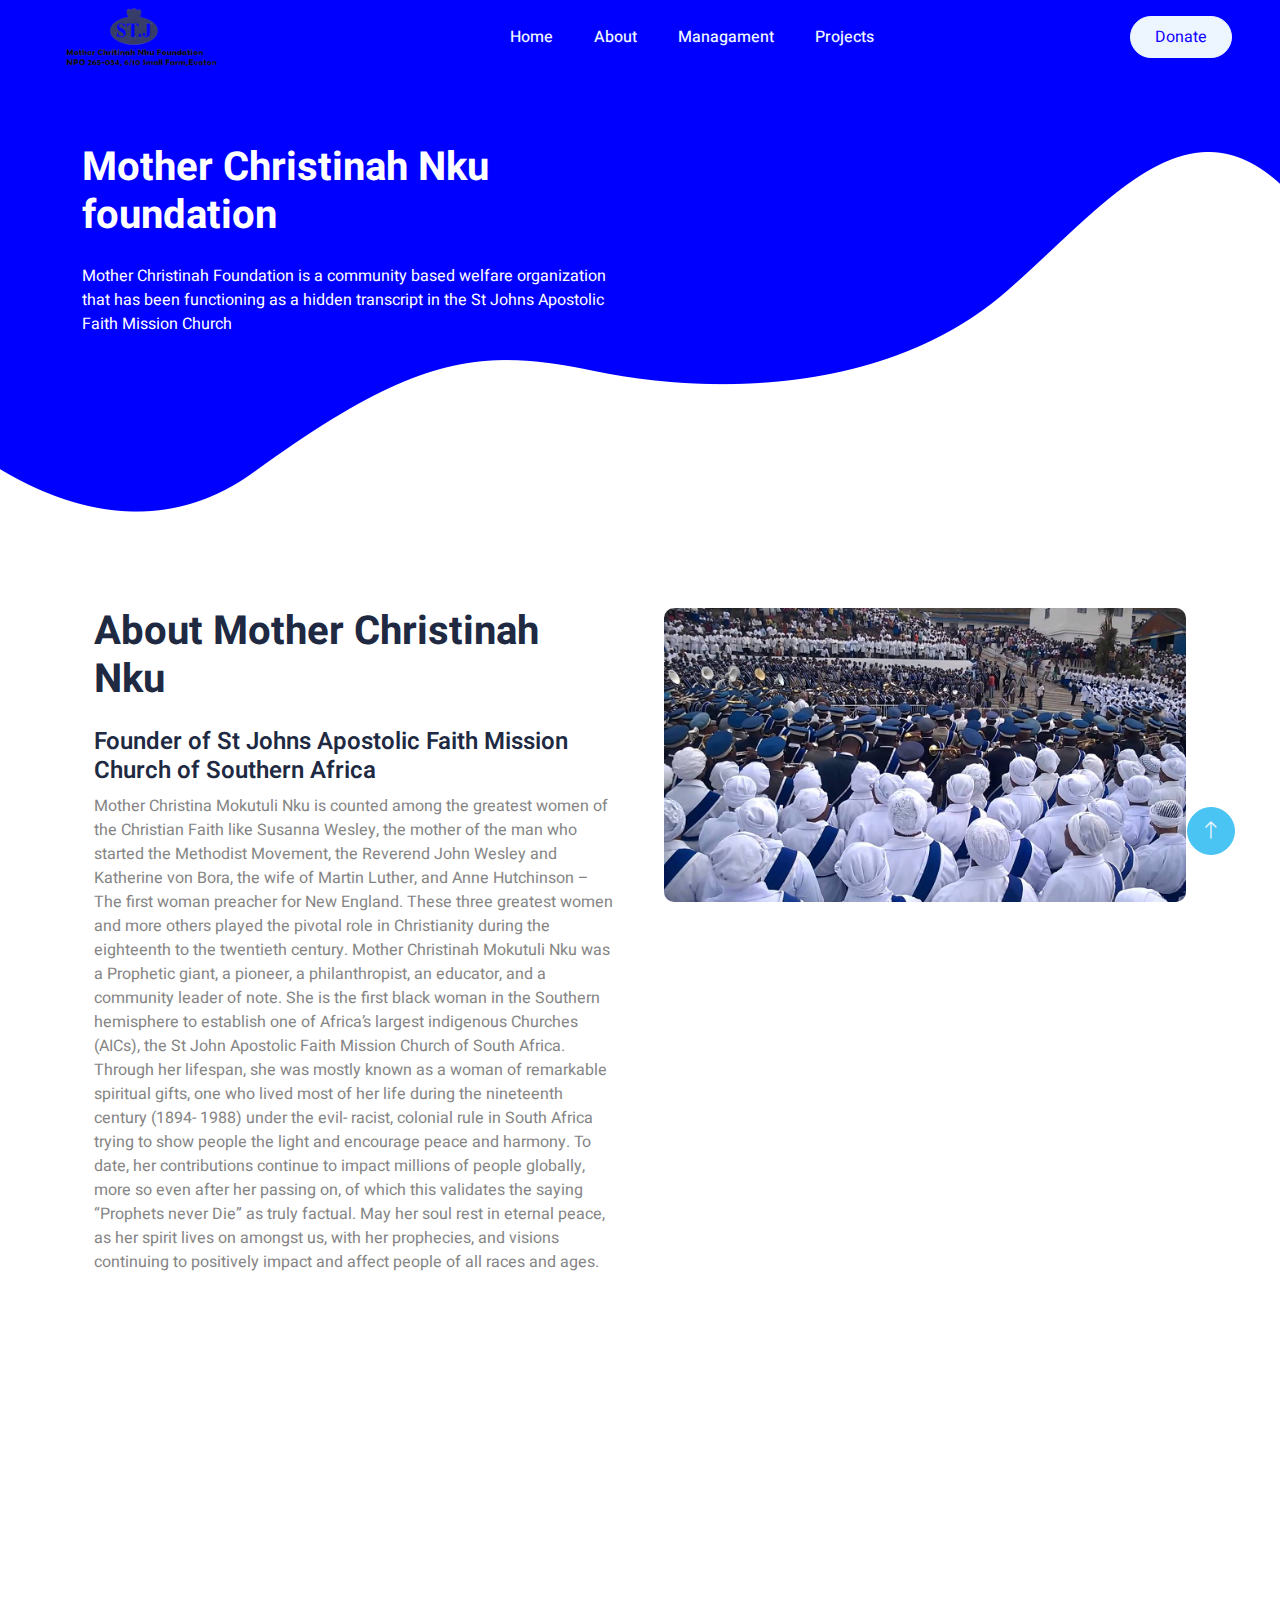
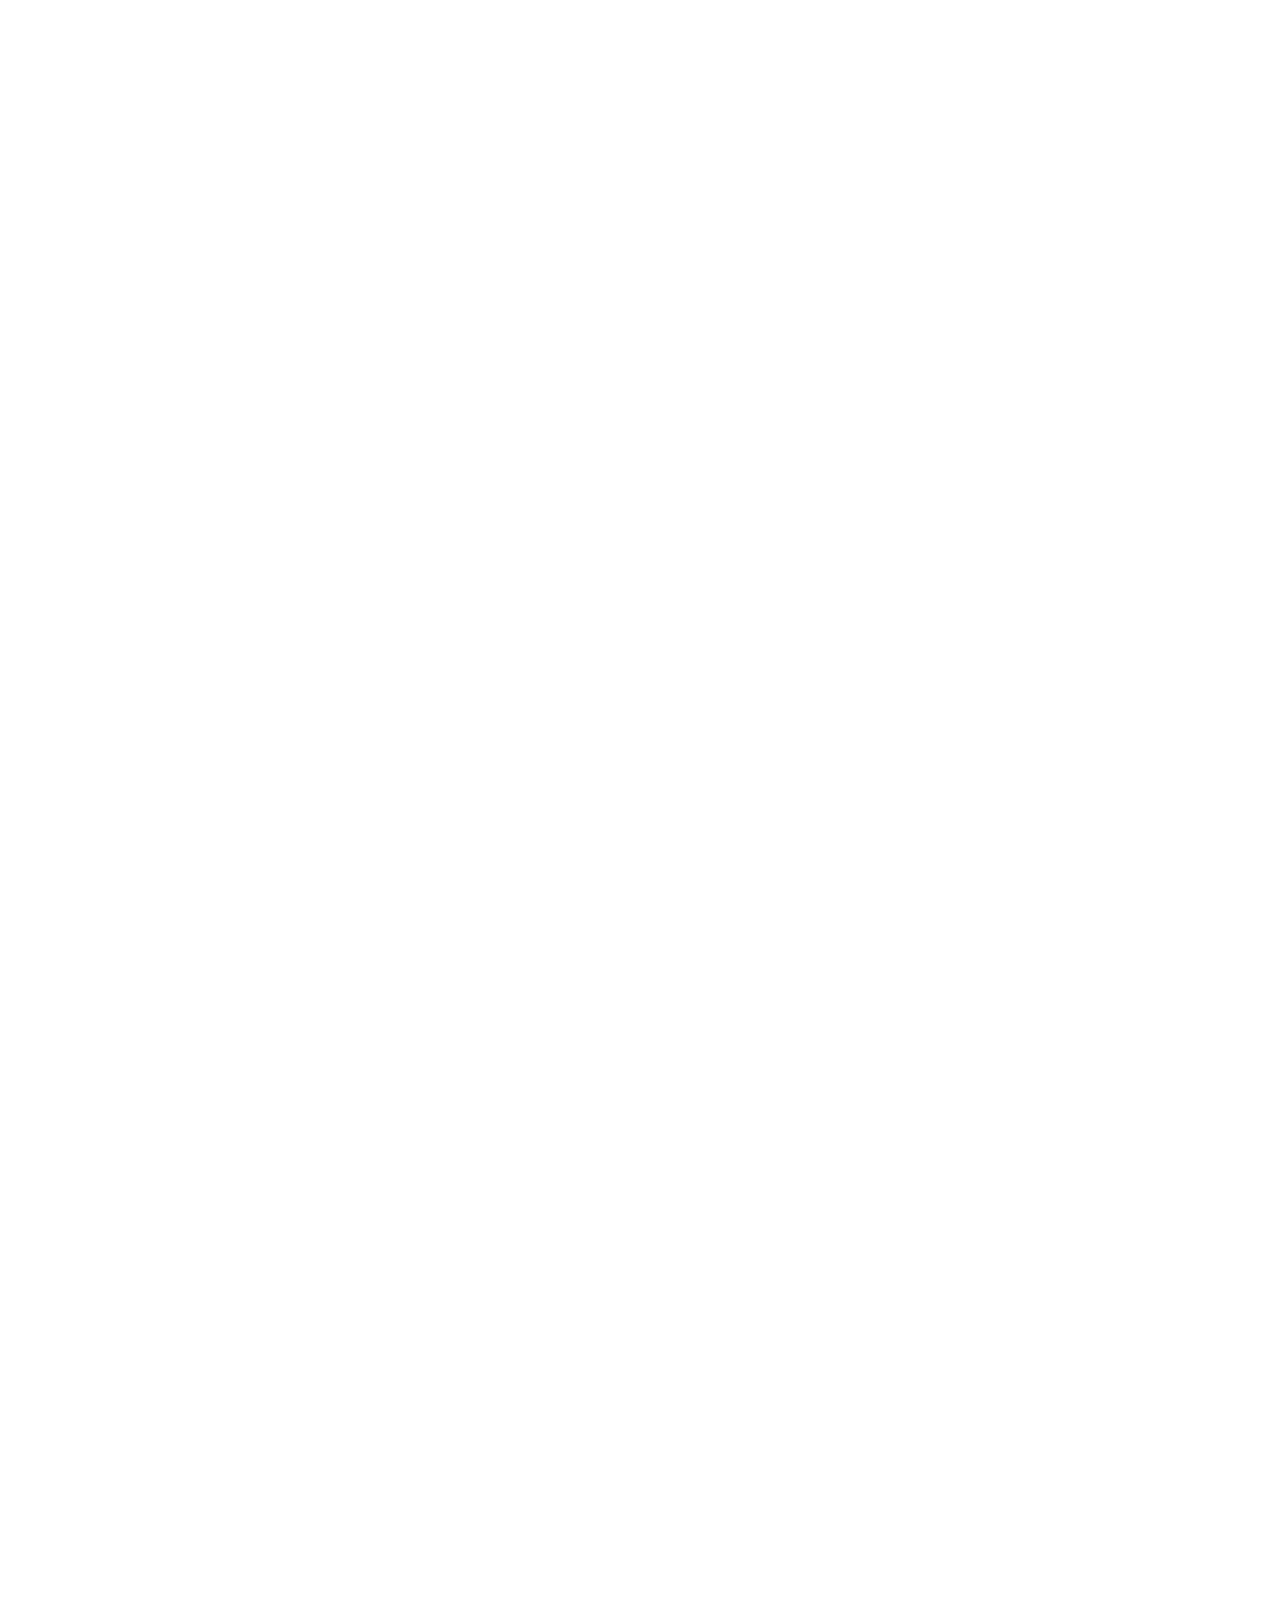
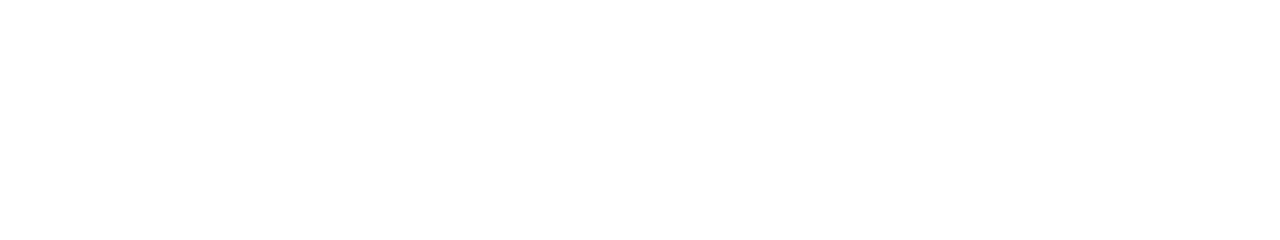
==== index.html @ d41034b4 "Add files via upload" ====
<!DOCTYPE html>
<html lang="en">

<head>
    <meta charset="utf-8">
    <title>Mother Christinah Nku foundation</title>
    <meta content="width=device-width, initial-scale=1.0" name="viewport">
    <meta content="" name="keywords">
    <meta content="" name="description">

    <!-- Favicon -->
    <link href="img/favicon.ico" rel="icon">

    <!-- Google Web Fonts -->
    <link rel="preconnect" href="https://fonts.googleapis.com">
    <link rel="preconnect" href="https://fonts.gstatic.com" crossorigin>
    <link href="https://fonts.googleapis.com/css2?family=Heebo:wght@400;500;600;700&display=swap" rel="stylesheet"> 

    <!-- Icon Font Stylesheet -->
    <link href="https://cdnjs.cloudflare.com/ajax/libs/font-awesome/5.10.0/css/all.min.css" rel="stylesheet">
    <link href="https://cdn.jsdelivr.net/npm/bootstrap-icons@1.4.1/font/bootstrap-icons.css" rel="stylesheet">

    <!-- Libraries Stylesheet -->
    <link href="lib/animate/animate.min.css" rel="stylesheet">
    <link href="lib/owlcarousel/assets/owl.carousel.min.css" rel="stylesheet">

    <!-- Customized Bootstrap Stylesheet -->
    <link href="css/bootstrap.min.css" rel="stylesheet">

    <!-- Template Stylesheet -->
    <link href="css/style.css" rel="stylesheet">

<!-- Map -->
    <link rel="stylesheet" href="style.css">
    <script src="script.js"></script>
</head>

<body>
    <div class="container-xxl bg-white p-0">
        <!-- Spinner Start -->
        <div id="spinner" class="show bg-white position-fixed translate-middle w-100 vh-100 top-50 start-50 d-flex align-items-center justify-content-center">
            <div class="spinner-grow text-primary" style="width: 3rem; height: 3rem;" role="status">
                <span class="sr-only">Loading...</span>
            </div>
        </div>
        <!-- Spinner End -->


        <!-- Navbar & Hero Start -->
        <div class="container-xxl position-relative p-0" id="home">
            <nav class="navbar navbar-expand-lg navbar-light px-4 px-lg-5 py-3 py-lg-0">
                <a href="" class="navbar-brand p-0">
                  
                  <img src="img/foundation-logo.png" alt="Logo" width="180px" height="auto">
                </a>
                <button class="navbar-toggler rounded-pill" type="button" data-bs-toggle="collapse" data-bs-target="#navbarCollapse">
                    <span class="navbar-toggler-icon"></span>
                </button>
                <div class="collapse navbar-collapse" id="navbarCollapse">
                    <div class="navbar-nav mx-auto py-0">
                        <a href="index.html" class="nav-item nav-link active">Home</a>
                        <a href="about.html" class="nav-item nav-link">About</a>
                        <a href="management.html" class="nav-item nav-link">Managament</a>
                        
                        <a href="#projects" class="nav-item nav-link">Projects</a>
                       
                    </div>
                    <a href="donate.html" class="btn btn-light rounded-pill py-2 px-4 ms-3 d-none d-lg-block">Donate</a>
                </div>
            </nav>

            <div class="container-xxl bg-primary hero-header">
                <div class="container">
                    <div class="row g-5 align-items-center">
                        <div class="col-lg-6 text-center text-lg-start">
                            <h1 class="text-white mb-4 animated slideInDown">Mother Christinah Nku foundation</h1>
                            <p class="text-white pb-3 animated slideInDown">Mother Christinah Foundation is a community based welfare organization that has been functioning as a hidden 
                                transcript in the St Johns Apostolic Faith Mission Church</p>
                            
                        </div>
                        
                    </div>
                </div>
            </div>
        </div>
        <!-- Navbar & Hero End -->

        <!-- About Start -->
        <div class="container" id="about" style="padding-top: 0px !important;">
            <div class="container">
                <div class="row g-5 flex-column-reverse flex-lg-row">
                    <div class="col-lg-6 wow fadeInUp" data-wow-delay="0.1s">
                        <h1 class="mb-4">About Mother Christinah Nku</h1>
                        <h4>Founder of St Johns Apostolic Faith Mission Church of Southern Africa</h4>
                        <p class="mb-4">Mother Christina Mokutuli Nku is counted among the greatest women of the Christian Faith like 
                            Susanna Wesley, the mother of the man who started the Methodist Movement, the Reverend 
                            John Wesley and
                            Katherine von Bora, the wife of Martin Luther, and Anne Hutchinson
                            – The first woman preacher for New England. These three greatest women and more others 
                            played the pivotal role in Christianity during the eighteenth to the twentieth century. 
                            Mother Christinah Mokutuli Nku was a Prophetic giant, a pioneer, a philanthropist, an educator, 
                            and a community leader of note. She is the first black woman in the Southern hemisphere to 
                            establish one of Africa’s largest indigenous Churches (AICs), the St John Apostolic Faith 
                            Mission Church of South Africa. Through her lifespan, she was mostly known as a woman of 
                            remarkable spiritual gifts, one who lived most of her life during the nineteenth century (1894-
                            1988) under the evil- racist, colonial rule in South Africa trying to show people the light and 
                            encourage peace and harmony. To date, her contributions continue to impact millions of people 
                            globally, more so even after her passing on, of which this validates the saying “Prophets never 
                            Die” as truly factual. May her soul rest in eternal peace, as her spirit lives on amongst us, with 
                            her prophecies, and visions continuing to positively impact and affect people of all races and 
                            ages. 
                            
                            </p>
                        
                    </div>
                    <div class="col-lg-6">
                         <center>
                            <img class="img-fluid rounded wow zoomIn" data-wow-delay="0.5s" src="img/mother4.jpg">
                            <img class="img-fluid rounded wow zoomIn" data-wow-delay="0.5s" src="img/thumb1.jpg" width="150px" style="margin-top: 20px; ">
                            <img class="img-fluid rounded wow zoomIn" data-wow-delay="0.5s" src="img/thumb2.jpg" width="150px" style="margin-top: 20px; margin-left: 25px;">
                            <img class="img-fluid rounded wow zoomIn" data-wow-delay="0.5s" src="img/thumb3.jpg" width="150px" style="margin-top: 20px;  margin-left: 25px;">
                        
                    </center>
                       </div>
                </div>
            </div>
        </div>
        <!-- About End -->
        <!-- Process Start -->
        <div class="container-xxl py-6">
            <div class="container">
                <div class="row ">
                    <div class="col-lg-6 wow fadeInUp" data-wow-delay="0.1s">
                        <img class="img-fluid rounded" src="img/mother7.jpg" width="400px">
                    </div>
                    <div class="col-lg-6 wow fadeInUp" data-wow-delay="0.5s">
                        <h1 class="mb-4">Mother Christinah Nku the Pioneer</h1>
                        <p class="mb-4">Mother Nku pioneered and founded the largest apostolic church in Africa in 1924, the St Johns 
                            Apostolic Faith Mission Church Headquartered in the dusty free hold of Small Farm in Evaton 
                            Vaal Gauteng Province, Republic of South Africa.
                            Mother Nku impacted the entire Southern Hemisphere, when she followed a vision with a stream 
                            of Africans to separate from Dutch- missionary churches dominated by white protestant 
                            Christianity and created some new religious cosmologies that blended Christians symbols and 
                            practices into some well-established pre –colonial systems and pioneered an African Indigenous 
                            church ,which has become a formidable Institution across the SADC region, with church 
                            branches in South Africa, Botswana, Lesotho, eSwatini, Zambia, Zimbabwe, and Angola.
                            The Church she founded St Johns Apostolic faith Mission now has an incredible membership 
                            base of more than 10 Million people.</p><p>
                            The St Johns Apostolic Faith Mission Church was founded by Mother Christinah Nku in 1924 
                            and its Headquarters are in Evaton Small Farm Vaal, Gauteng Province, Republic of South 
                            Africa</p>
                        
                    </div>
                  
                </div>
            </div>
        </div>
        <!-- Process End -->

        <!-- Testimonial Start -->
        <div class="container-xxl py-6" id="projects">
            <div class="container">
                <div class="mx-auto text-center wow fadeInUp" data-wow-delay="0.1s" style="max-width: 600px;">
                    <h1 class="mb-3">Our Current Projects</h1>
                    
                </div>
                <div class="owl-carousel testimonial-carousel wow fadeInUp" data-wow-delay="0.1s">
                    <div class="testimonial-item bg-light rounded my-4">
                        <p class="fs-5"><i class="fa fa-quote-left fa-4x text-primary mt-n4 me-3"></i>Mother Christinah Nku foundation together with professional linguist and writers have 
                            compiled and written the First Ever Official Biography of the Prophetess and Founder of the St 
                            Johns Apostolic Church. The Biography Book is Entitled “Prophets Never Die” this official Biography is meant to 
                            preserve her legacy in Prophetic Mission, community development and to celebrate her 
                            pioneering spirit of 100 years in Ministry
                            Prophets Never Die Volume 1 of her Official Biography will be followed by the 2nd Volume of 
                            her Biography book Entitled 100 years Living the Legacy which be released in the year 2024, 
                            during the Centenary of St Johns Apostolic Faith Mission.
                            Collaborative Partners in this Project are; Department of Sport Arts and Culture, Sedibeng 
                            District Municipality, Council of African Independent Churches (CAIC), South African Council of 
                            Churches (SACC) through its juristic representatives, the South Korean Church,Lehakoe 
                            Projects, Kopano Ke Matla Stj (Pty)Ltd Ovimark Resources and the St Johns Apostolic faith 
                            Mission Church.</p>
                        <div class="d-flex align-items-center">
                             <div class="ps-4">
                                <h5 class="mb-1">Official Biography Book</h5>
                                
                            </div>
                        </div>
                    </div>
                    <div class="testimonial-item bg-light rounded my-4">
                        <p class="fs-5"><i class="fa fa-quote-left fa-4x text-primary mt-n4 me-3"></i>The Foundation is building the first ever St Johns Academy of Excellence in Partnership with 
                            the St Johns Apostolic Faith Mission Church and the Multinational Investors.
                            The Academy is established to bridge the technology gap between the less privileged and the 
                            privileged members of the South African society, by educating and equipping learners with 
                            the technological skills needed to thrive in the 4th Industrial revolution.
                            The Graduates from the St Johns Academy of Excellence will be placed in fortune 500 
                            companies globally thus creating job opportunities in the Church and the community.</p>
                        <div class="d-flex align-items-center">
                            <div class="ps-4">
                                <h5 class="mb-1">St Johns Academy of Excellence</h5>
                            </div>
                        </div>
                    </div>
                    <div class="testimonial-item bg-light rounded my-4">
                        <p class="fs-5"><i class="fa fa-quote-left fa-4x text-primary mt-n4 me-3"></i>The foundation has completed a mega heritage plan that will boost the Sedibeng and Vaal 
                            tourism attraction this is against the backdrop of Sedibeng District Municipality and 
                            Department of Sports Arts and culture developing a liberation struggle heritage route with a 
                            signage that is linked to the St Johns AFM. The Museum will be launched during the 
                            Centenary of the St Johns Apostolic Faith Mission Church in the year 2024 the Heritage 
                            Museum project coincides with the Department of Cultures initiative to declare 12 doors St 
                            Johns Apostolic Faith Mission Church a National Heritage Site.</p>
                        <div class="d-flex align-items-center">
                            <div class="ps-4">
                                <h5 class="mb-1">Mother Christinah Nku Heritage Museum</h5>
                              
                            </div>
                        </div>
                    </div>
                </div>
            </div>
        </div>
        <!-- Testimonial End -->


   

        <!-- Footer Start -->

        <center><div class="container-fluid bg-primary text-white footer wow fadeIn" data-wow-delay="0.1s">
            <div class="container py-5 px-lg-5">
                <div class="row g-5">
                    <div class="col-md-6 col-lg-3">
                        
                        <p><i class="fa fa-phone-alt me-3"></i>+27 73 409 0260  </p>
                        <p><i class="fa fa-phone-alt me-3"></i>+27 61 464 5881   </p>
                        <p><i class="fa fa-envelope me-3"></i>Info@motherchristina.org</p>
                        
                    </div>
                    <div class="col-lg-4" >
                        <center><div class="logo" style="padding-top:5px ;">
                            <a href="index.html"><img src="img/foundation-logo.png" width="250px" alt=""></a>
                        </div></center>
                        
                    </div>
                    
                    
                    <div class="col-lg-4 col-xs-12">
                        <div class="left-text-content">
                            <p>© Copyright Gift Sefike
                            
                            <br></p>
                        </div>
                    </div>
                </div>
            </div>
            
        </div>
    </center>
        <!-- Footer End -->


        <!-- Back to Top -->
        <a href="#" class="btn btn-lg btn-primary btn-lg-square back-to-top"><i class="bi bi-arrow-up"></i></a>
    </div>

    <!-- JavaScript Libraries -->
    <script src="https://code.jquery.com/jquery-3.4.1.min.js"></script>
    <script src="https://cdn.jsdelivr.net/npm/bootstrap@5.0.0/dist/js/bootstrap.bundle.min.js"></script>
    <script src="lib/wow/wow.min.js"></script>
    <script src="lib/easing/easing.min.js"></script>
    <script src="lib/waypoints/waypoints.min.js"></script>
    <script src="lib/counterup/counterup.min.js"></script>
    <script src="lib/owlcarousel/owl.carousel.min.js"></script>

    <!-- Template Javascript -->
    <script src="js/main.js"></script>
</body>

</html>
---- css/style.css ----
/********** Template CSS **********/
:root {
    --primary: #1100ff;
    --light: #EDF5FF;
    --dark: #202942;
}

.vertical {
    border-left: 6px solid blue;
    height: 450px;
    border-radius: 10px;
    position:absolute;
    left: 50%;
}
@media (max-width: 700px){
    .vertical {
        border-left: 6px solid blue;
        height: 0px;
        border-radius: 10px;
        position:absolute;
        left: 50%;
    }
    
}

body{
    overflow-x: hidden;
}
/*** Spinner ***/
#spinner {
    opacity: 0;
    visibility: hidden;
    transition: opacity .3nav ease-out, visibility 0s linear .2s;
    z-index: 99999;
}

#spinner.show {
    transition: opacity .2s ease-out, visibility 0s linear 0s;
    visibility: visible;
    opacity: 1;
}

.back-to-top {
    position: fixed;
    display: none;
    right: 45px;
    bottom: 45px;
    z-index: 99;
}

.my-6 {
    margin-top: 6rem;
    margin-bottom: 6rem;
}

.py-6 {
    padding-top: 6rem;
    padding-bottom: 6rem;
}


/*** Heading ***/
h1,
h2,
.fw-bold {
    font-weight: 700 !important;
}

h3,
h4,
.fw-semi-bold {
    font-weight: 600 !important;
}

h5,
h6,
.fw-medium {
    font-weight: 500 !important;
}


/*** Button ***/
.btn {
    transition: .5s;
}

.btn:hover {
    box-shadow: 0 0 10px rgba(0, 0, 0, .5);
}

.btn.btn-primary {
    color: var(--light);
}

.btn.btn-light {
    color: var(--primary);
}

.btn-square {
    width: 38px;
    height: 38px;
}

.btn-sm-square {
    width: 32px;
    height: 32px;
}

.btn-lg-square {
    width: 48px;
    height: 48px;
}

.btn-square,
.btn-sm-square,
.btn-lg-square {
    padding: 0;
    display: flex;
    align-items: center;
    justify-content: center;
    font-weight: normal;
    border-radius: 50px;
}


/*** Navbar ***/
.navbar .dropdown-toggle::after {
    border: none;
    content: "\f067";
    font-family: "Font Awesome 5 Free";
    font-size: 10px;
    font-weight: bold;
    vertical-align: middle;
    margin-left: 8px;
}

.navbar .navbar-nav .nav-link {
    position: relative;
    margin-left: 25px;
    
    font-weight: 500;
    color: var(--light);
    outline: none;
    transition: .5s;
}

.navbar .navbar-nav .nav-link:hover,
.navbar .navbar-nav .nav-link.active {
    color: var(--light);
}

.sticky-top.navbar .navbar-nav .nav-link {
    padding: 20px 0;
    color: var(--dark);
}

.sticky-top.navbar .navbar-nav .nav-link:hover,
.sticky-top.navbar .navbar-nav .nav-link.active {
    color: var(--primary);
}

.navbar .navbar-brand h1 {
    color: #FFFFFF;
}

.navbar .navbar-brand img {
    
    transition: .5s;
}
/*
.sticky-top.navbar .navbar-brand img {
   
}*/

@media (max-width: 991.98px) {
    .sticky-top.navbar {
        position: relative;
        background: #FFFFFF;
    }

    .navbar .navbar-collapse {
        margin-top: 15px;
        border-top: 1px solid #DDDDDD;
    }

    .navbar .navbar-nav .nav-link,
    .sticky-top.navbar .navbar-nav .nav-link {
        padding: 10px 0;
        margin-left: 0;
        color: var(--dark);
    }

    .navbar .navbar-nav .nav-link:hover,
    .navbar .navbar-nav .nav-link.active {
        color: var(--primary);
    }

    .navbar .navbar-brand h1 {
        color: var(--primary);
    }

    .navbar-light .navbar-brand img {
        max-height: 45px;
    }
}

@media (min-width: 992px) {
    .navbar {
        position: absolute;
        width: 100%;
        top: 0;
        left: 0;
        z-index: 999;
    }
    
    .sticky-top.navbar {
        position: fixed;
        background: #FFFFFF;
    }

    .sticky-top.navbar .navbar-brand h1 {
        color: var(--primary);
    }

    .navbar .navbar-nav .nav-item .dropdown-menu {
        display: block;
        border: none;
        margin-top: 0;
        top: 150%;
        opacity: 0;
        visibility: hidden;
        transition: .5s;
    }

    .navbar .navbar-nav .nav-item:hover .dropdown-menu {
        top: 100%;
        visibility: visible;
        transition: .5s;
        opacity: 1;
    }

    .sticky-top.navbar .btn {
        color: var(--light);
        background: var(--primary);
        border-color: var(--primary);
    }
}


/*** Hero Header ***/
.hero-header {
    margin-bottom: 6rem;
    padding: 9rem 0;
    background: url(../img/bg-bottom.png) center bottom no-repeat;
}

@media (max-width: 991.98px) {
    .hero-header {
        padding: 6rem 0 9rem 0;
    }
}


/*** Feature ***/
.feature-item,
.advanced-feature-item {
    height: 100%;
    transition: .5s;
}

.feature-item:hover {
    margin-top: -15px;
}

.advanced-feature-item {
    box-shadow: 0 0 45px rgba(0, 0, 0, .08);
}

.advanced-feature-item * {
    transition: .5s;
}

.advanced-feature-item:hover {
    background: var(--primary);
}

.advanced-feature-item:hover * {
    color: #FFFFFF !important;
}


/*** Process ***/
.process {
    padding: 0;
    list-style: none;
}

.process li {
    position: relative;
    display: flex;
    padding-bottom: 25px;
}

.process li::after {
    position: absolute;
    content: "";
    width: 1px;
    height: 100%;
    top: 0;
    left: 20px;
    background: var(--primary);
}

.process li:last-child {
    padding-bottom: 0;
}

.process li:last-child:after {
    display: none;
}

.process li span {
    position: relative;
    width: 40px;
    height: 40px;
    margin-right: 20px;
    display: flex;
    align-items: center;
    justify-content: center;
    flex-shrink: 0;
    color: #FFFFFF;
    background: var(--primary);
    border-radius: 40px;
    z-index: 1;
}

.process li p {
    margin: 0;
}


/*** Price ***/
.price-item {
    box-shadow: 0 0 45px rgba(0, 0, 0, .08);
    transition: .5s;
}

.price-item:hover {
    margin-top: -10px;
}


/*** Testimonial ***/
.testimonial-carousel .testimonial-item {
    padding: 0 30px 30px 30px;
}

.testimonial-carousel .owl-nav {
    display: flex;
    justify-content: center;
}

.testimonial-carousel .owl-nav .owl-prev,
.testimonial-carousel .owl-nav .owl-next {
    margin: 0 12px;
    width: 60px;
    height: 60px;
    display: flex;
    align-items: center;
    justify-content: center;
    color: var(--primary);
    background: var(--light);
    border-radius: 60px;
    font-size: 22px;
    transition: .5s;
}

.testimonial-carousel .owl-nav .owl-prev:hover,
.testimonial-carousel .owl-nav .owl-next:hover {
    color: #FFFFFF;
    background: var(--primary);
    box-shadow: 0 0 10px rgba(0, 0, 0, .5);
}


/*** Footer ***/
.footer {
    margin-top: 3rem;
    padding-top: 3rem;
}









.footer .copyright {
    padding: 25px 0;
    border-top: 1px solid rgba(256, 256, 256, .1);
}

.footer .copyright a {
    color: var(--light);
}
---- style.css ----
div {
	
}

svg {
	width: 70%;
}
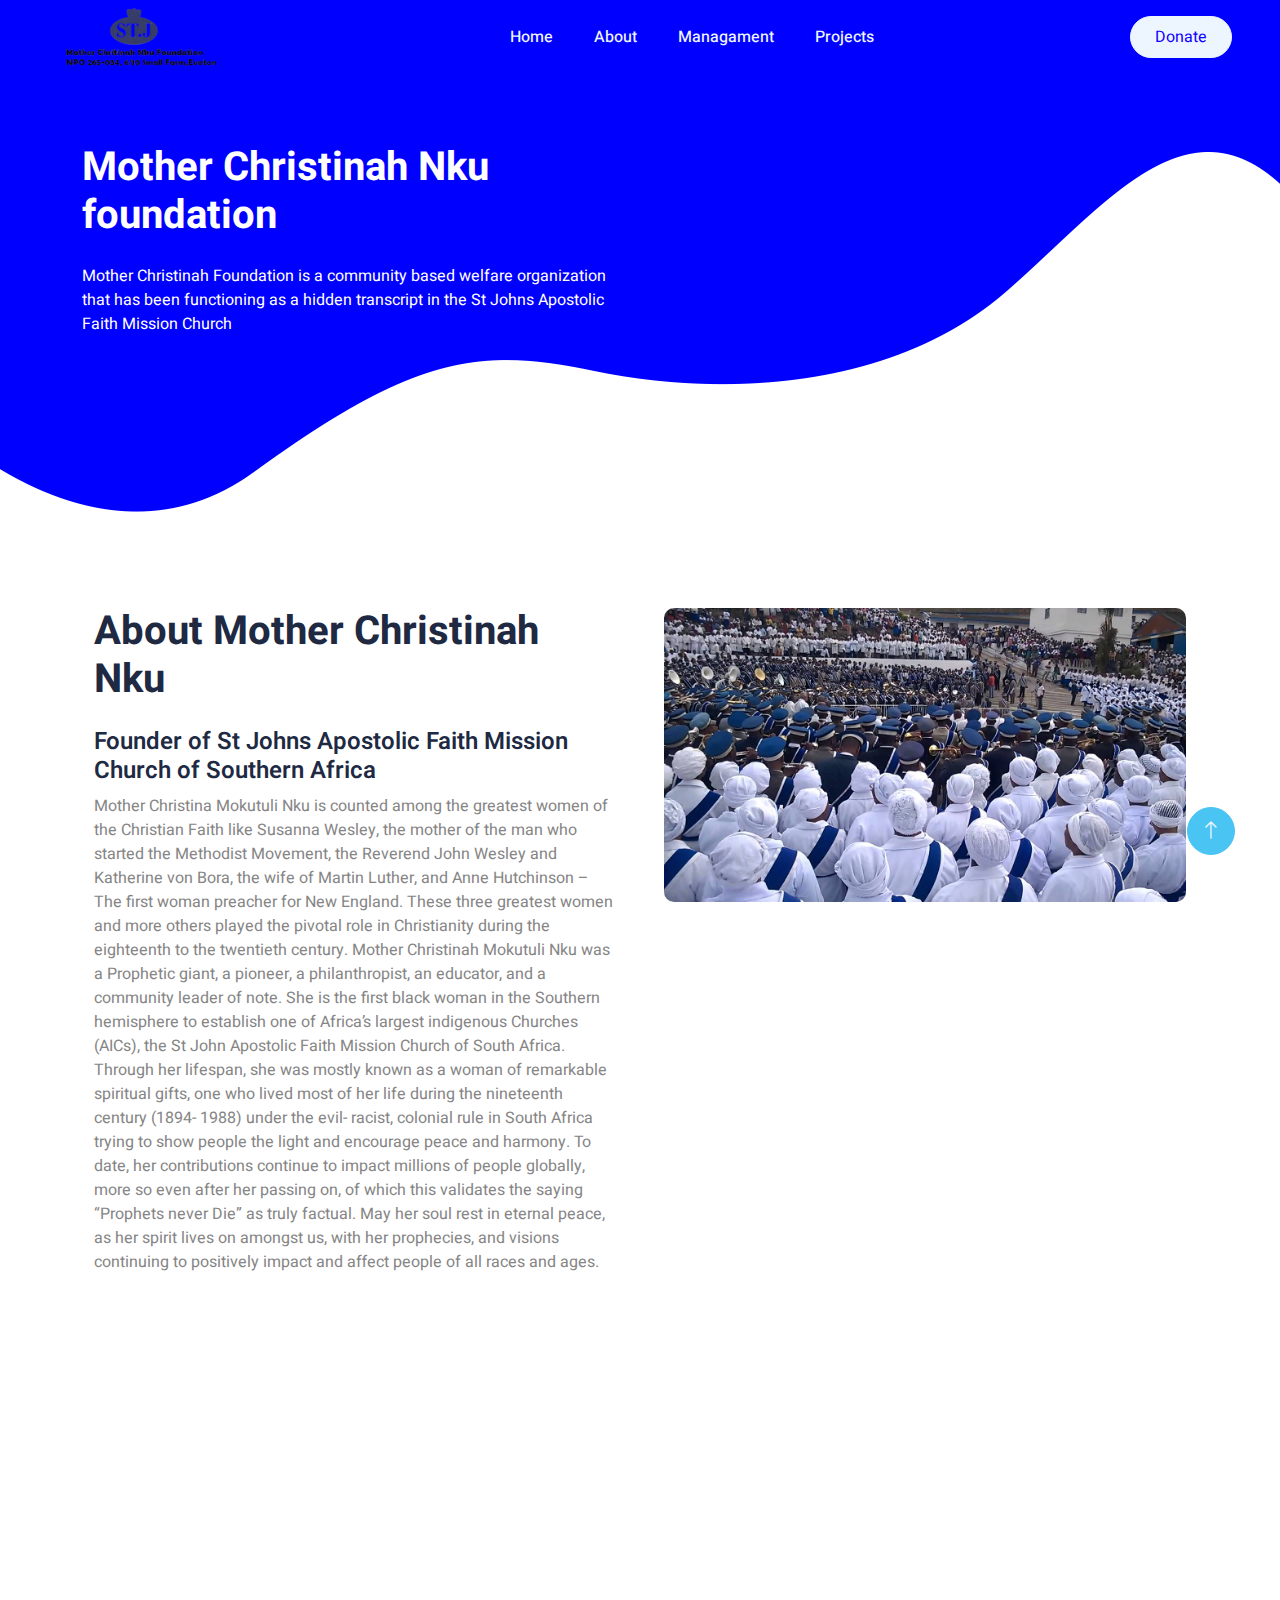
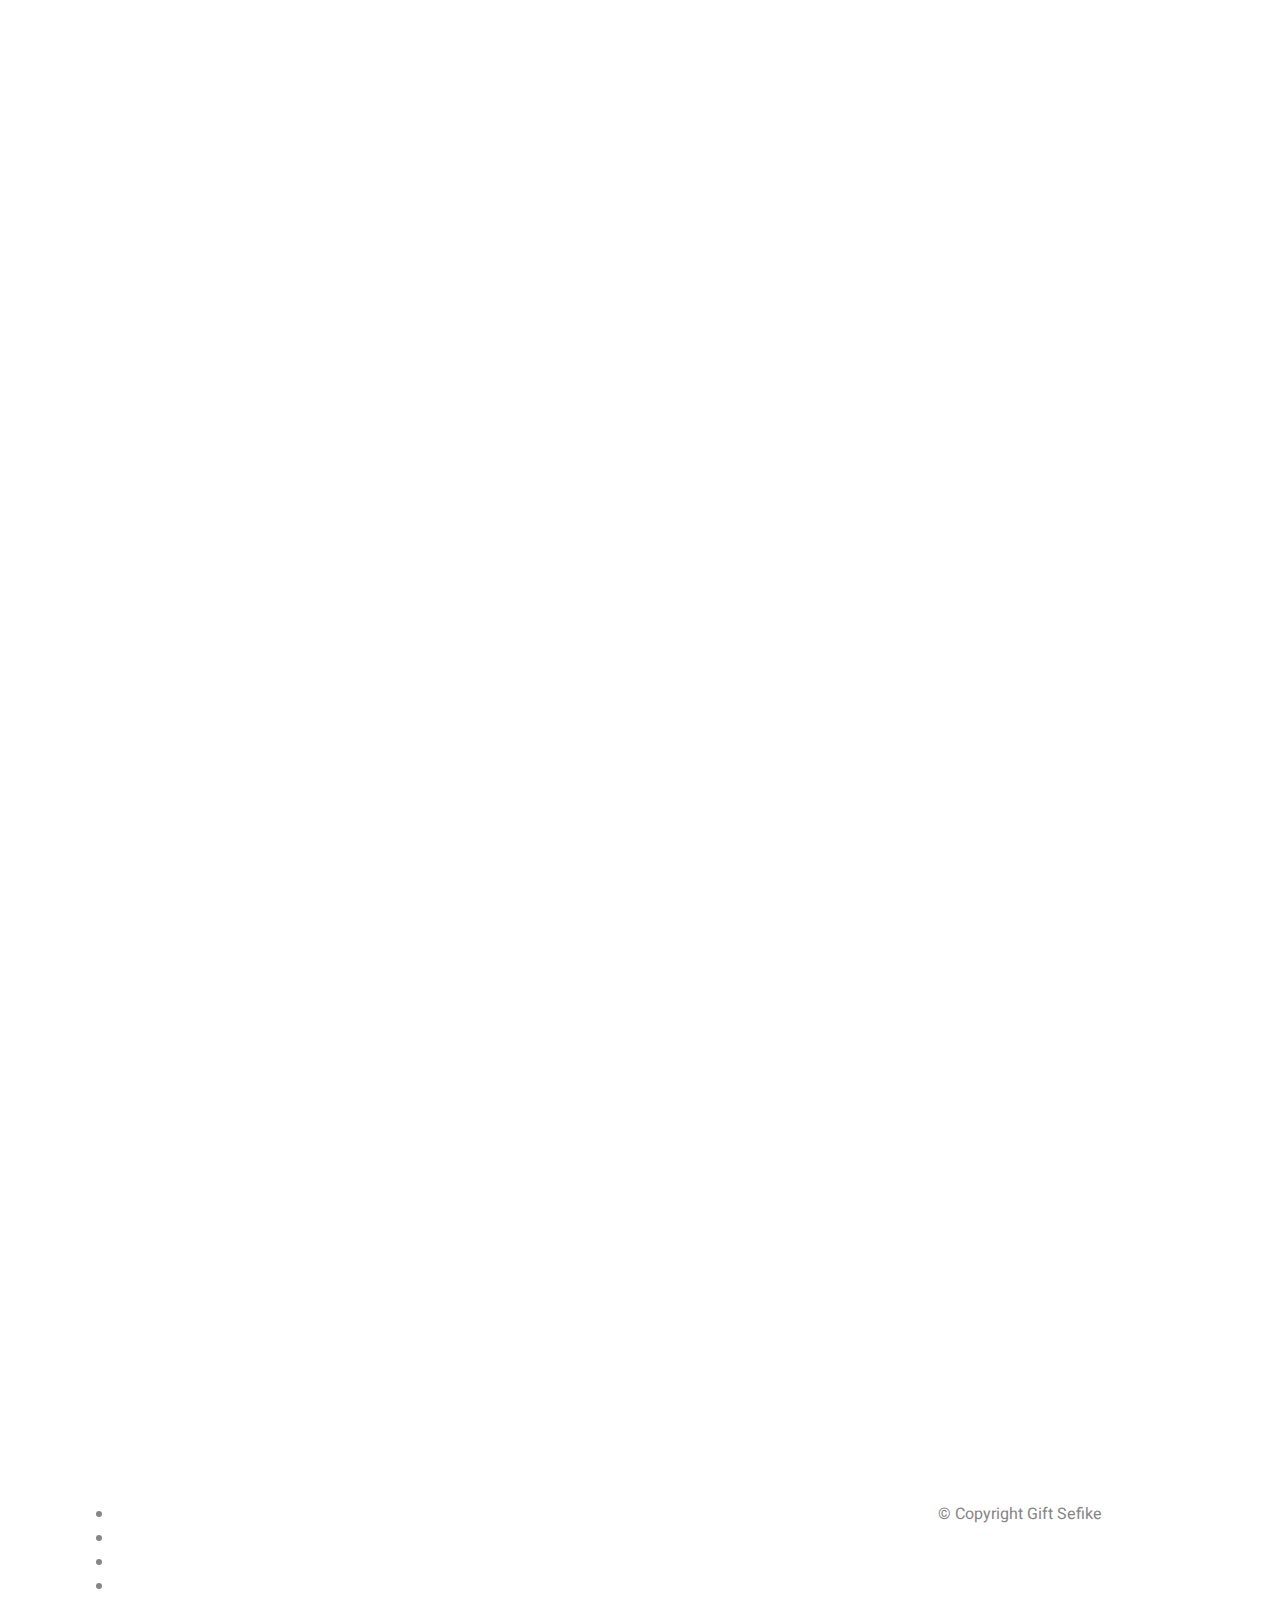
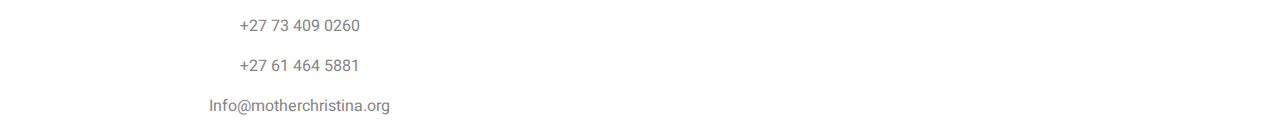
==== commit 2abcaa19: "Add files via upload" ====
--- a/index.html
+++ b/index.html
@@ -8,18 +8,32 @@
     <meta content="" name="keywords">
     <meta content="" name="description">
 
+
+    <link href="https://fonts.googleapis.com/css?family=Poppins:100,200,300,400,500,600,700,800,900&display=swap" rel="stylesheet">
+    <link href="https://fonts.googleapis.com/css2?family=Dancing+Script:wght@400;500;600;700&display=swap" rel="stylesheet">
+ 
+ 
+
+    <!-- Additional CSS Files -->
+    <link rel="stylesheet" type="text/css" href="assets/css/bootstrap.min.css">
+
+    <link rel="stylesheet" type="text/css" href="assets/css/font-awesome.css">
+
+    <link rel="stylesheet" href="assets/css/templatemo-klassy-cafe.css">
+
     <!-- Favicon -->
     <link href="img/favicon.ico" rel="icon">
-
+    <link rel="stylesheet" href="css/font-awesome.min.css">
+    <link rel="stylesheet" href="css/font-awesome.css">
     <!-- Google Web Fonts -->
     <link rel="preconnect" href="https://fonts.googleapis.com">
     <link rel="preconnect" href="https://fonts.gstatic.com" crossorigin>
     <link href="https://fonts.googleapis.com/css2?family=Heebo:wght@400;500;600;700&display=swap" rel="stylesheet"> 
 
     <!-- Icon Font Stylesheet -->
-    <link href="https://cdnjs.cloudflare.com/ajax/libs/font-awesome/5.10.0/css/all.min.css" rel="stylesheet">
     <link href="https://cdn.jsdelivr.net/npm/bootstrap-icons@1.4.1/font/bootstrap-icons.css" rel="stylesheet">
-
+   
+   
     <!-- Libraries Stylesheet -->
     <link href="lib/animate/animate.min.css" rel="stylesheet">
     <link href="lib/owlcarousel/assets/owl.carousel.min.css" rel="stylesheet">
@@ -86,7 +100,7 @@
         <!-- Navbar & Hero End -->
 
         <!-- About Start -->
-        <div class="container" id="about" style="padding-top: 0px !important;">
+        <div class="container" id="about" style="margin-top: 0px !important;">
             <div class="container">
                 <div class="row g-5 flex-column-reverse flex-lg-row">
                     <div class="col-lg-6 wow fadeInUp" data-wow-delay="0.1s">
@@ -116,10 +130,7 @@
                     <div class="col-lg-6">
                          <center>
                             <img class="img-fluid rounded wow zoomIn" data-wow-delay="0.5s" src="img/mother4.jpg">
-                            <img class="img-fluid rounded wow zoomIn" data-wow-delay="0.5s" src="img/thumb1.jpg" width="150px" style="margin-top: 20px; ">
-                            <img class="img-fluid rounded wow zoomIn" data-wow-delay="0.5s" src="img/thumb2.jpg" width="150px" style="margin-top: 20px; margin-left: 25px;">
-                            <img class="img-fluid rounded wow zoomIn" data-wow-delay="0.5s" src="img/thumb3.jpg" width="150px" style="margin-top: 20px;  margin-left: 25px;">
-                        
+                            
                     </center>
                        </div>
                 </div>
@@ -225,24 +236,28 @@
 
         <!-- Footer Start -->
 
-        <center><div class="container-fluid bg-primary text-white footer wow fadeIn" data-wow-delay="0.1s">
-            <div class="container py-5 px-lg-5">
-                <div class="row g-5">
-                    <div class="col-md-6 col-lg-3">
-                        
-                        <p><i class="fa fa-phone-alt me-3"></i>+27 73 409 0260  </p>
-                        <p><i class="fa fa-phone-alt me-3"></i>+27 61 464 5881   </p>
-                        <p><i class="fa fa-envelope me-3"></i>Info@motherchristina.org</p>
-                        
+        <center><footer>
+            <div class="container">
+                <div class="row">
+                    <div class="col-lg-4 col-xs-12">
+                        <div class="right-text-content">
+                                <ul class="social-icons">
+                                    <li><a href="#"><i class="fa fa-facebook"></i></a></li>
+                                    <li><a href="#"><i class="fa fa-twitter"></i></a></li>
+                                    <li><a href="#"><i class="fa fa-linkedin"></i></a></li>
+                                    <li><a href="#"><i class="fa fa-instagram"></i></a></li>
+                                </ul>
+                                <div style="padding-left: 80px;"><p>+27 73 409 0260  </p>
+                                    <p></i>+27 61 464 5881   </p>
+                                    <p>Info@motherchristina.org</p>
+                                    </div>
+                        </div>
                     </div>
                     <div class="col-lg-4" >
-                        <center><div class="logo" style="padding-top:5px ;">
-                            <a href="index.html"><img src="img/foundation-logo.png" width="250px" alt=""></a>
-                        </div></center>
-                        
-                    </div>
-                    
-                    
+                        <div class="logo" style="padding-top:5px ;">
+                            <a href="index.html"><img src="assets/images/foundation-logo.png" alt=""></a>
+                        </div>
+                    </div>
                     <div class="col-lg-4 col-xs-12">
                         <div class="left-text-content">
                             <p>© Copyright Gift Sefike
@@ -252,8 +267,9 @@
                     </div>
                 </div>
             </div>
-            
-        </div>
+        </footer>
+
+         
     </center>
         <!-- Footer End -->
 
